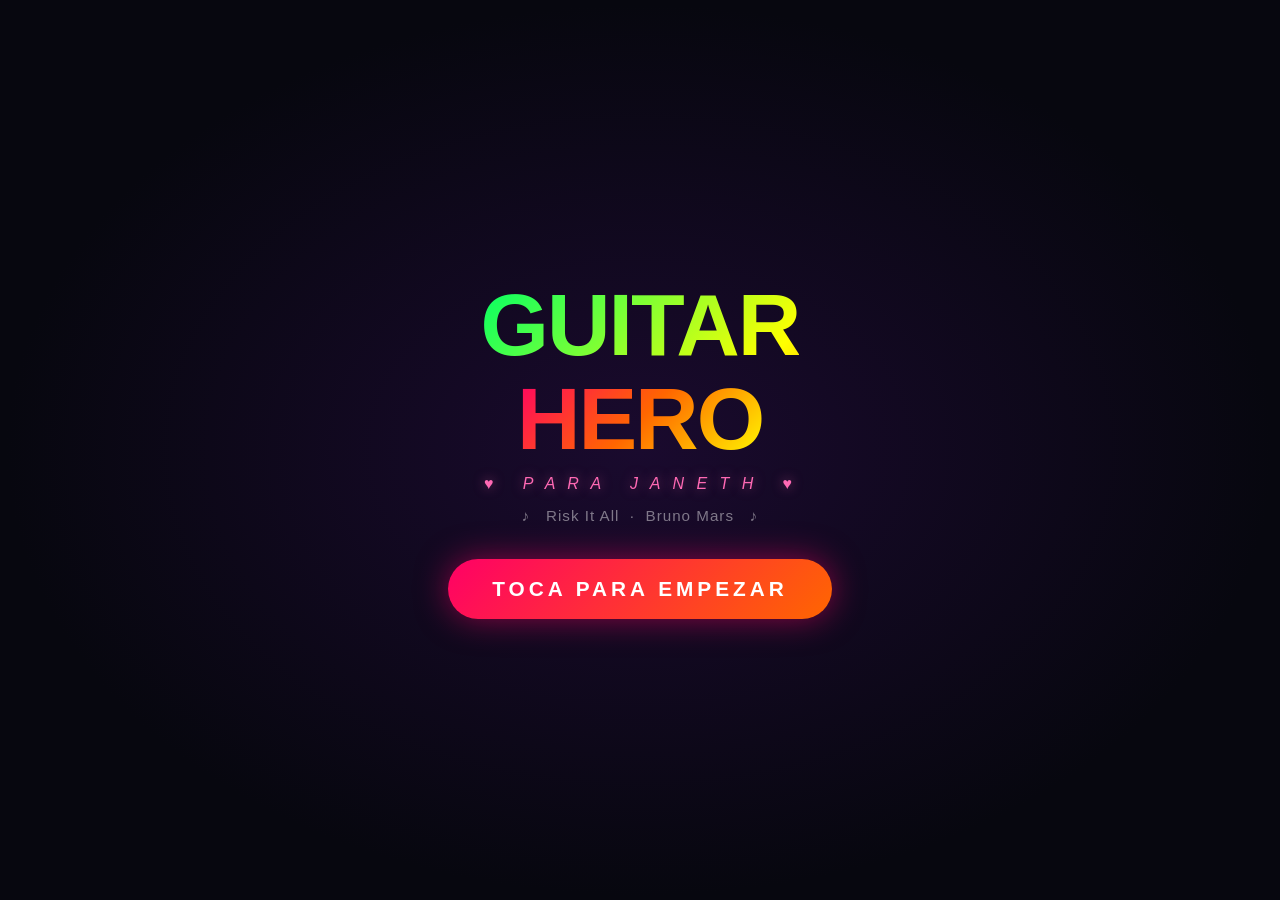
==== janeth.html @ 85adc74f "1.00" ====
<!DOCTYPE html>
<html lang="es">
<head>
    <meta charset="UTF-8">
    <meta name="viewport" content="width=device-width, initial-scale=1.0, maximum-scale=1.0, user-scalable=no">
    <title>Guitar Hero ♥ Para Janeth</title>
    <link rel="stylesheet" href="css/janeth.css">
</head>
<body>

<!-- ═══════════ TAP OVERLAY ═══════════ -->
<div id="tapOverlay">
    <div class="to-title">GUITAR</div>
    <div class="to-hero">HERO</div>
    <div class="to-subtitle">♥ &nbsp; P A R A &nbsp; J A N E T H &nbsp; ♥</div>
    <div class="to-song">♪ &nbsp; Risk It All &nbsp;·&nbsp; Bruno Mars &nbsp; ♪</div>
    <div class="to-cta">TOCA PARA EMPEZAR</div>
</div>

<!-- ═══════════ GAME SCREEN ═══════════ -->
<div id="gameWrapper">
    <div id="hud">
        <div id="playerNameDisplay">🎸 Jugador</div>
        <div id="scoreDisplay">000000</div>
        <div id="comboDisplay">x0 combo</div>
    </div>

    <div id="highway">
        <div class="lane-div" style="left:100px"></div>
        <div class="lane-div" style="left:200px"></div>
        <div class="lane-div" style="left:300px"></div>
        <div class="lane-div" style="left:400px"></div>

        <div id="hitZoneLine"></div>

        <div class="hit-btn" id="btn0"></div>
        <div class="hit-btn" id="btn1"></div>
        <div class="hit-btn" id="btn2"></div>
        <div class="hit-btn" id="btn3"></div>
        <div class="hit-btn" id="btn4"></div>

        <div class="lane-touch" id="tz0" data-lane="0"></div>
        <div class="lane-touch" id="tz1" data-lane="1"></div>
        <div class="lane-touch" id="tz2" data-lane="2"></div>
        <div class="lane-touch" id="tz3" data-lane="3"></div>
        <div class="lane-touch" id="tz4" data-lane="4"></div>

        <div id="feedback"></div>
        <div id="countdown"></div>
    </div>

    <div id="songTitle">♪ &nbsp; R I S K &nbsp; I T &nbsp; A L L &nbsp; — &nbsp; B R U N O &nbsp; M A R S &nbsp; ♪</div>
    <div id="progressBar"><div id="progressFill"></div></div>
</div>

<!-- ═══════════ END SCREEN ═══════════ -->
<div id="endScreen">
    <h2>🎸 ¡Canción Terminada!</h2>
    <div class="for-janeth-end">♥ &nbsp; P A R A &nbsp; J A N E T H &nbsp; ♥</div>
    <div id="finalScore"></div>
    <div id="grade"></div>
    <div id="stats"></div>
    <div class="end-btns">
        <button class="end-btn" id="restartBtn">Otra vez</button>
        <button class="end-btn" id="menuBtn">Menú principal</button>
    </div>
</div>

<script src="js/janeth.js"></script>
</body>
</html>
---- css/janeth.css ----
* { margin: 0; padding: 0; box-sizing: border-box; -webkit-tap-highlight-color: transparent; }

body {
    background: radial-gradient(ellipse at center, #1a0a2e 0%, #07070f 70%);
    color: #fff;
    font-family: 'Arial Black', Impact, Arial, sans-serif;
    height: 100vh;
    overflow: hidden;
    display: flex;
    justify-content: center;
    align-items: center;
    touch-action: none;
    user-select: none;
    -webkit-user-select: none;
}

/* ── Particles ── */
.particle {
    position: fixed;
    border-radius: 50%;
    pointer-events: none;
    animation: floatUp linear infinite;
}
@keyframes floatUp {
    from { transform: translateY(105vh) rotate(0deg);  opacity: 0.8; }
    to   { transform: translateY(-10vh)  rotate(720deg); opacity: 0;   }
}

/* ═══════════════════════════════════
   TAP OVERLAY
═══════════════════════════════════ */
#tapOverlay {
    position: fixed;
    inset: 0;
    z-index: 50;
    display: flex;
    flex-direction: column;
    align-items: center;
    justify-content: center;
    text-align: center;
    padding: 0 24px;
    gap: 0.4rem;
    background: radial-gradient(ellipse at center, #1a0a2e 0%, #07070f 70%);
    touch-action: manipulation;
    cursor: pointer;
    animation: fadeDown 0.5s ease;
}
#tapOverlay.hidden {
    pointer-events: none;
    animation: fadeOut 0.3s ease forwards;
}
@keyframes fadeOut {
    to { opacity: 0; }
}
.to-title {
    font-size: clamp(3rem, 13vw, 5.5rem);
    font-weight: 900;
    letter-spacing: -2px;
    line-height: 1;
    background: linear-gradient(135deg, #00ff66 0%, #ffff00 30%, #ff0000 60%, #ff6600 80%, #3399ff 100%);
    background-size: 300% 300%;
    -webkit-background-clip: text;
    -webkit-text-fill-color: transparent;
    background-clip: text;
    animation: gradShift 4s ease infinite;
}
.to-hero {
    font-size: clamp(3rem, 13vw, 5.5rem);
    font-weight: 900;
    letter-spacing: -2px;
    line-height: 1;
    background: linear-gradient(135deg, #ff0066, #ff6600, #ffff00);
    -webkit-background-clip: text;
    -webkit-text-fill-color: transparent;
    background-clip: text;
    margin-bottom: 0.3rem;
}
.to-subtitle {
    font-size: clamp(0.7rem, 3vw, 1rem);
    color: #ff69b4;
    letter-spacing: 4px;
    font-style: italic;
    text-shadow: 0 0 12px rgba(255,105,180,0.5);
    margin-bottom: 0.5rem;
}
.to-song {
    font-family: Arial, sans-serif;
    font-size: clamp(0.75rem, 3vw, 0.95rem);
    color: rgba(255,255,255,0.45);
    letter-spacing: 1px;
    margin-bottom: 1.8rem;
}
.to-cta {
    font-size: clamp(1rem, 4.5vw, 1.3rem);
    font-weight: bold;
    letter-spacing: 4px;
    padding: 18px 44px;
    background: linear-gradient(135deg, #ff0066, #ff6600);
    border-radius: 50px;
    box-shadow: 0 0 32px rgba(255,0,102,0.5);
    animation: ctaPulse 1.6s ease-in-out infinite;
}
@keyframes ctaPulse {
    0%, 100% { transform: scale(1);    box-shadow: 0 0 32px rgba(255,0,102,0.5); }
    50%       { transform: scale(1.05); box-shadow: 0 0 52px rgba(255,0,102,0.8); }
}

/* ═══════════════════════════════════
   GAME WRAPPER
═══════════════════════════════════ */
#gameWrapper {
    display: none;
    flex-direction: column;
    align-items: center;
    gap: 6px;
    position: relative;
    z-index: 10;
    transform: scale(var(--gs, 1));
    transform-origin: top center;
}

/* ── HUD ── */
#hud {
    width: 500px;
    display: flex;
    justify-content: space-between;
    align-items: flex-end;
    padding: 0 4px;
    min-height: 32px;
}
#playerNameDisplay {
    font-size: 0.82rem;
    color: #ff69b4;
    letter-spacing: 1px;
}
#scoreDisplay {
    font-size: 1.8rem;
    font-weight: bold;
    color: #ffff00;
    text-shadow: 0 0 12px rgba(255,255,0,0.5);
    letter-spacing: 2px;
}
#comboDisplay {
    font-size: 0.82rem;
    color: #00ffff;
    text-align: right;
}

/* ── Highway ── */
#highway {
    position: relative;
    width: 500px;
    height: 600px;
    overflow: hidden;
    touch-action: none;
    background: linear-gradient(to bottom,
        #08081c 0%, #0e0e2a 25%, #080818 60%, #05050e 100%);
    border: 1px solid rgba(255,255,255,0.09);
    border-radius: 4px 4px 0 0;
}
#highway::before {
    content: '';
    position: absolute; inset: 0;
    background: repeating-linear-gradient(
        to bottom, transparent, transparent 39px,
        rgba(255,255,255,0.025) 40px);
    pointer-events: none; z-index: 0;
}

.lane-div {
    position: absolute; top: 0; bottom: 0; width: 1px;
    background: linear-gradient(to bottom,
        transparent 0%,
        rgba(255,255,255,0.055) 40%,
        rgba(255,255,255,0.075) 70%,
        rgba(255,255,255,0.03) 100%);
    z-index: 1;
}

/* ── Notes ── */
.note {
    position: absolute;
    width: 82px; height: 26px;
    border-radius: 5px;
    border: 2px solid;
    z-index: 5;
    pointer-events: none;
}
.note::after {
    content: '';
    position: absolute;
    top: 4px; left: 8px; right: 8px; height: 4px;
    background: rgba(255,255,255,0.38);
    border-radius: 3px;
}

/* ── Hit zone line ── */
#hitZoneLine {
    position: absolute; bottom: 80px;
    left: 0; right: 0; height: 2px;
    background: rgba(255,255,255,0.22);
    box-shadow: 0 0 8px rgba(255,255,255,0.3);
    z-index: 8; pointer-events: none;
}

/* ── Visual hit buttons ── */
.hit-btn {
    position: absolute; bottom: 22px;
    width: 82px; height: 72px;
    border-radius: 12px; border: 2px solid;
    display: flex; align-items: center; justify-content: center;
    z-index: 10; pointer-events: none;
    transition: filter 0.05s, box-shadow 0.05s;
}
.hit-btn::after {
    content: '';
    width: 22px; height: 22px;
    border-radius: 50%;
    background: currentColor;
    opacity: 0.7;
}
.hit-btn.active { filter: brightness(2.2) saturate(1.6) !important; }

#btn0 { left:   9px; border-color:#00cc00; color:#00cc00; background:rgba(0,204,0,0.1); }
#btn1 { left: 109px; border-color:#cc0000; color:#cc0000; background:rgba(204,0,0,0.1); }
#btn2 { left: 209px; border-color:#cccc00; color:#cccc00; background:rgba(204,204,0,0.1); }
#btn3 { left: 309px; border-color:#3399ff; color:#3399ff; background:rgba(51,153,255,0.1); }
#btn4 { left: 409px; border-color:#ff6600; color:#ff6600; background:rgba(255,102,0,0.1); }

/* ── Touch zones ── */
.lane-touch {
    position: absolute;
    top: 0; bottom: 0;
    width: 100px;
    z-index: 15;
    cursor: pointer;
    touch-action: none;
    -webkit-touch-callout: none;
}
#tz0 { left:   0; }
#tz1 { left: 100px; }
#tz2 { left: 200px; }
#tz3 { left: 300px; }
#tz4 { left: 400px; }

/* ── Feedback text ── */
#feedback {
    position: absolute; top: 44%; left: 50%;
    transform: translate(-50%, -50%);
    font-size: 1.65rem; font-weight: bold;
    z-index: 20; pointer-events: none; opacity: 0;
}
@keyframes fbPop {
    0%   { opacity: 1; transform: translate(-50%,-50%) scale(1.45); }
    60%  { opacity: 1; transform: translate(-50%,-50%) scale(1.05); }
    100% { opacity: 0; transform: translate(-50%,-62%) scale(0.9); }
}
.fb-anim { animation: fbPop 0.58s ease forwards; }

/* ── Countdown overlay ── */
#countdown {
    position: absolute; inset: 0;
    display: flex; align-items: center; justify-content: center;
    font-size: 5rem; font-weight: bold;
    color: #fff; z-index: 30;
    text-shadow: 0 0 30px rgba(255,255,255,0.7);
    background: rgba(0,0,0,0.45);
    pointer-events: none;
    opacity: 0;
    transition: opacity 0.2s;
}
#countdown.visible { opacity: 1; }

/* ── Song title strip ── */
#songTitle {
    width: 500px;
    text-align: center;
    font-family: Arial, sans-serif;
    font-size: 0.68rem;
    letter-spacing: 2px;
    color: rgba(255,105,180,0.55);
    padding: 2px 0 0;
    pointer-events: none;
}

/* ── Progress bar ── */
#progressBar {
    width: 500px; height: 4px;
    background: rgba(255,255,255,0.08);
    border-radius: 0 0 4px 4px; overflow: hidden;
}
#progressFill {
    height: 100%;
    background: linear-gradient(to right, #c0007f, #ff0066, #ff6600, #ffdd00);
    width: 0%;
    transition: width 0.12s linear;
}

/* ═══════════════════════════════════
   END SCREEN
═══════════════════════════════════ */
#endScreen {
    display: none;
    text-align: center;
    animation: fadeDown 0.45s ease;
    position: relative; z-index: 10;
    padding: 0 20px;
    width: 100%;
    max-width: 520px;
}
@keyframes fadeDown {
    from { opacity: 0; transform: translateY(-25px); }
    to   { opacity: 1; transform: translateY(0); }
}
@keyframes gradShift {
    0%, 100% { background-position: 0%   50%; }
    50%       { background-position: 100% 50%; }
}
#endScreen h2 {
    font-size: clamp(1.6rem, 6vw, 2.4rem);
    background: linear-gradient(135deg, #ff0066, #ffff00);
    -webkit-background-clip: text;
    -webkit-text-fill-color: transparent;
    background-clip: text;
    margin-bottom: 0.25rem;
}
.for-janeth-end {
    font-size: clamp(0.75rem, 3vw, 1rem);
    color: #ff69b4; letter-spacing: 3px;
    margin-bottom: 1.2rem; font-style: italic;
    text-shadow: 0 0 10px rgba(255,105,180,0.5);
}
#finalScore {
    font-size: clamp(1.6rem, 6vw, 2.4rem); font-weight: bold;
    color: #ffff00; text-shadow: 0 0 18px rgba(255,255,0,0.5);
    margin-bottom: 0.4rem;
}
#grade {
    font-size: clamp(3.5rem, 14vw, 5.5rem); font-weight: bold;
    line-height: 1; margin-bottom: 0.7rem;
}
#stats {
    font-family: Arial, sans-serif;
    color: #aaa; line-height: 1.9;
    font-size: clamp(0.8rem, 3vw, 0.92rem);
    margin-bottom: 1.4rem;
}
.end-btns {
    display: flex;
    gap: 14px;
    justify-content: center;
    flex-wrap: wrap;
}
.end-btn {
    padding: 14px 34px;
    font-size: clamp(0.85rem, 3.5vw, 1rem);
    font-family: inherit; font-weight: bold;
    border: none; border-radius: 50px;
    color: #fff; cursor: pointer; letter-spacing: 2px;
    transition: transform 0.15s, box-shadow 0.15s;
    touch-action: manipulation;
}
.end-btn:active { transform: scale(0.95); }
#restartBtn {
    background: linear-gradient(135deg, #0055ff, #00ccff);
    box-shadow: 0 0 25px rgba(0,102,255,0.45);
}
#menuBtn {
    background: linear-gradient(135deg, #55006f, #cc00aa);
    box-shadow: 0 0 25px rgba(180,0,150,0.4);
}
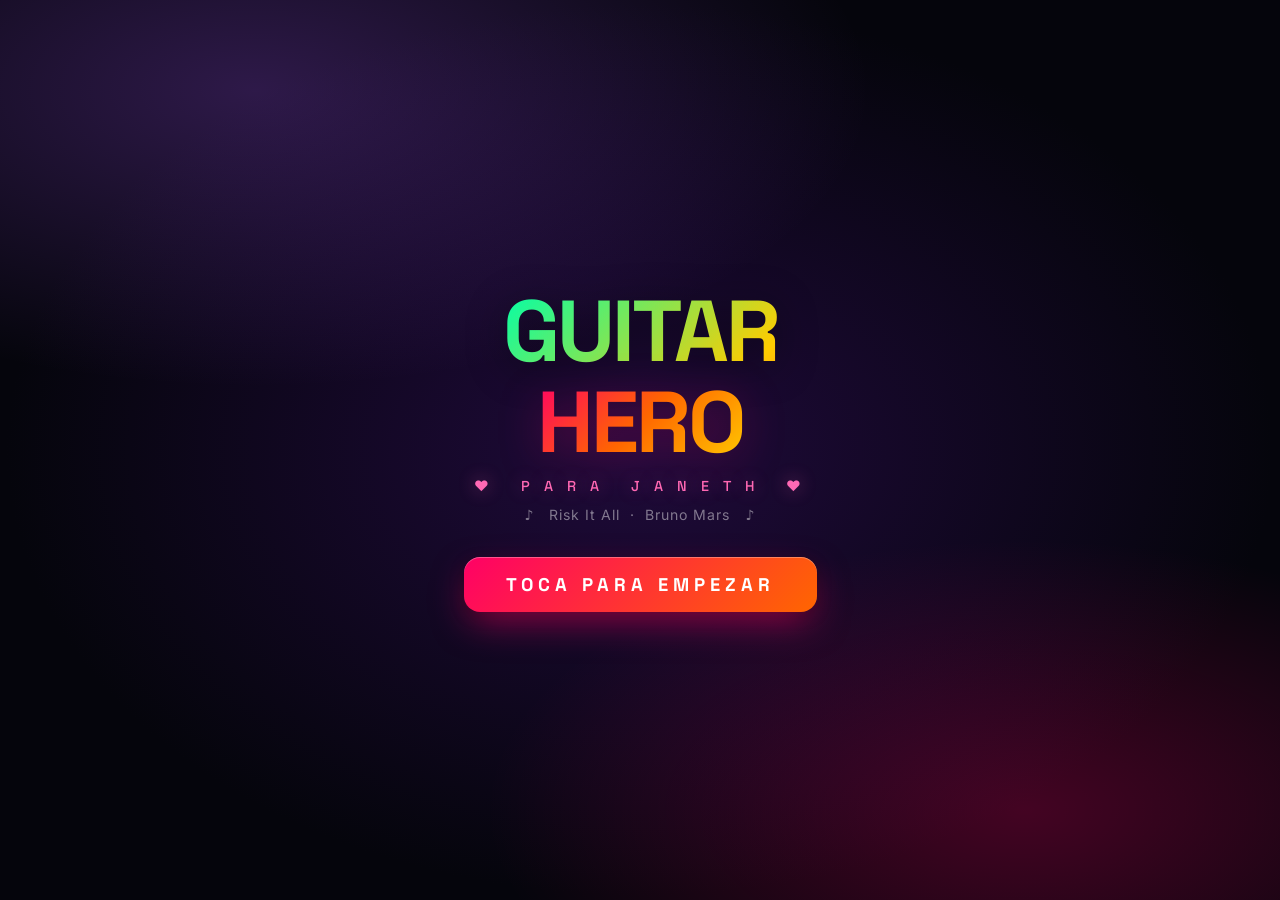
==== commit 3add12e9: "sdf" ====
--- a/janeth.html
+++ b/janeth.html
@@ -3,7 +3,13 @@
 <head>
     <meta charset="UTF-8">
     <meta name="viewport" content="width=device-width, initial-scale=1.0, maximum-scale=1.0, user-scalable=no">
-    <title>Guitar Hero ♥ Para Janeth</title>
+    <title>Guitar Hero ♥ Para Janeth ♥ te amo</title>
+    <!-- ♥ te amo, Janeth ♥ -->
+    <meta name="description" content="Un juego hecho con amor para Janeth · te amo">
+    <meta name="author" content="Para Janeth ♥ te amo">
+    <link rel="preconnect" href="https://fonts.googleapis.com">
+    <link rel="preconnect" href="https://fonts.gstatic.com" crossorigin>
+    <link href="https://fonts.googleapis.com/css2?family=Space+Grotesk:wght@500;700&family=Inter:wght@400;500;600;700&family=JetBrains+Mono:wght@700&display=swap" rel="stylesheet">
     <link rel="stylesheet" href="css/janeth.css">
 </head>
 <body>
@@ -51,6 +57,9 @@
 
     <div id="songTitle">♪ &nbsp; R I S K &nbsp; I T &nbsp; A L L &nbsp; — &nbsp; B R U N O &nbsp; M A R S &nbsp; ♪</div>
     <div id="progressBar"><div id="progressFill"></div></div>
+
+    <!-- Marca de agua discreta -->
+    <div id="loveMark">♥ te amo ♥</div>
 </div>
 
 <!-- ═══════════ END SCREEN ═══════════ -->
--- a/css/janeth.css
+++ b/css/janeth.css
@@ -1,9 +1,38 @@
+/* ═══════════════════════════════════════════════════
+   JANETH · Guitar Hero  —  UI/UX Pro redesign
+   ═══════════════════════════════════════════════════ */
 * { margin: 0; padding: 0; box-sizing: border-box; -webkit-tap-highlight-color: transparent; }
 
+:root {
+    --bg-0:      #05050c;
+    --bg-1:      #140828;
+    --bg-2:      #1f0a3a;
+    --accent-a:  #ff0066;
+    --accent-b:  #ff6600;
+    --accent-c:  #ffcc00;
+    --accent-d:  #00ffaa;
+    --accent-e:  #a855ff;
+    --pink-soft: #ff69b4;
+    --cyan:      #00e5ff;
+    --ink:       #ffffff;
+    --ink-soft:  rgba(255,255,255,0.72);
+    --ink-muted: rgba(255,255,255,0.45);
+    --glass-bg:  rgba(255,255,255,0.04);
+    --glass-br:  rgba(255,255,255,0.08);
+    --font-ui:   'Inter', system-ui, -apple-system, Segoe UI, sans-serif;
+    --font-disp: 'Space Grotesk', 'Inter', sans-serif;
+    --font-mono: 'JetBrains Mono', ui-monospace, Menlo, monospace;
+}
+
+html, body { height: 100%; }
+
 body {
-    background: radial-gradient(ellipse at center, #1a0a2e 0%, #07070f 70%);
-    color: #fff;
-    font-family: 'Arial Black', Impact, Arial, sans-serif;
+    background:
+        radial-gradient(ellipse 80% 55% at 20% 10%, rgba(168,85,255,0.2), transparent 60%),
+        radial-gradient(ellipse 70% 50% at 80% 90%, rgba(255,0,102,0.2),  transparent 60%),
+        radial-gradient(ellipse at center, var(--bg-2) 0%, var(--bg-0) 75%);
+    color: var(--ink);
+    font-family: var(--font-ui);
     height: 100vh;
     overflow: hidden;
     display: flex;
@@ -13,22 +42,34 @@
     user-select: none;
     -webkit-user-select: none;
 }
-
-/* ── Particles ── */
+/* Grano sutil */
+body::after {
+    content: '';
+    position: fixed; inset: 0;
+    pointer-events: none;
+    background-image: url("data:image/svg+xml;utf8,<svg xmlns='http://www.w3.org/2000/svg' width='120' height='120'><filter id='n'><feTurbulence type='fractalNoise' baseFrequency='0.9' numOctaves='2' stitchTiles='stitch'/><feColorMatrix values='0 0 0 0 1  0 0 0 0 1  0 0 0 0 1  0 0 0 0.05 0'/></filter><rect width='100%' height='100%' filter='url(%23n)'/></svg>");
+    mix-blend-mode: overlay;
+    opacity: 0.45;
+    z-index: 1;
+}
+
+/* ── Partículas ── */
 .particle {
     position: fixed;
     border-radius: 50%;
     pointer-events: none;
     animation: floatUp linear infinite;
+    filter: blur(0.3px);
+    z-index: 2;
 }
 @keyframes floatUp {
-    from { transform: translateY(105vh) rotate(0deg);  opacity: 0.8; }
-    to   { transform: translateY(-10vh)  rotate(720deg); opacity: 0;   }
-}
-
-/* ═══════════════════════════════════
+    from { transform: translateY(105vh) rotate(0deg);   opacity: 0.8; }
+    to   { transform: translateY(-10vh)  rotate(720deg); opacity: 0; }
+}
+
+/* ═══════════════════════════════════════════════════
    TAP OVERLAY
-═══════════════════════════════════ */
+   ═══════════════════════════════════════════════════ */
 #tapOverlay {
     position: fixed;
     inset: 0;
@@ -39,111 +80,147 @@
     justify-content: center;
     text-align: center;
     padding: 0 24px;
-    gap: 0.4rem;
-    background: radial-gradient(ellipse at center, #1a0a2e 0%, #07070f 70%);
+    gap: 0.3rem;
+    background:
+        radial-gradient(ellipse 80% 55% at 20% 10%, rgba(168,85,255,0.25), transparent 60%),
+        radial-gradient(ellipse 70% 50% at 80% 90%, rgba(255,0,102,0.25),  transparent 60%),
+        radial-gradient(ellipse at center, var(--bg-2) 0%, var(--bg-0) 70%);
     touch-action: manipulation;
     cursor: pointer;
-    animation: fadeDown 0.5s ease;
+    animation: fadeDown 0.55s cubic-bezier(.2,.8,.2,1);
 }
 #tapOverlay.hidden {
     pointer-events: none;
-    animation: fadeOut 0.3s ease forwards;
-}
-@keyframes fadeOut {
-    to { opacity: 0; }
+    animation: fadeOut 0.35s ease forwards;
+}
+@keyframes fadeOut { to { opacity: 0; } }
+@keyframes fadeDown {
+    from { opacity: 0; transform: translateY(-20px) scale(0.98); }
+    to   { opacity: 1; transform: translateY(0)     scale(1); }
+}
+
+.to-title, .to-hero {
+    font-family: var(--font-disp);
+    font-size: clamp(3rem, 13vw, 5.4rem);
+    font-weight: 700;
+    letter-spacing: -3px;
+    line-height: 1;
 }
 .to-title {
-    font-size: clamp(3rem, 13vw, 5.5rem);
-    font-weight: 900;
-    letter-spacing: -2px;
-    line-height: 1;
-    background: linear-gradient(135deg, #00ff66 0%, #ffff00 30%, #ff0000 60%, #ff6600 80%, #3399ff 100%);
+    background: linear-gradient(135deg, var(--accent-d) 0%, var(--accent-c) 30%, var(--accent-a) 60%, var(--accent-b) 80%, var(--cyan) 100%);
     background-size: 300% 300%;
-    -webkit-background-clip: text;
-    -webkit-text-fill-color: transparent;
-    background-clip: text;
-    animation: gradShift 4s ease infinite;
+    -webkit-background-clip: text; -webkit-text-fill-color: transparent; background-clip: text;
+    animation: gradShift 5s ease infinite;
+    filter: drop-shadow(0 6px 20px rgba(0,0,0,0.45));
 }
 .to-hero {
-    font-size: clamp(3rem, 13vw, 5.5rem);
-    font-weight: 900;
-    letter-spacing: -2px;
-    line-height: 1;
-    background: linear-gradient(135deg, #ff0066, #ff6600, #ffff00);
-    -webkit-background-clip: text;
-    -webkit-text-fill-color: transparent;
-    background-clip: text;
-    margin-bottom: 0.3rem;
+    background: linear-gradient(135deg, var(--accent-a), var(--accent-b), var(--accent-c));
+    -webkit-background-clip: text; -webkit-text-fill-color: transparent; background-clip: text;
+    margin-bottom: 0.4rem;
+    filter: drop-shadow(0 6px 20px rgba(255,0,102,0.25));
 }
 .to-subtitle {
-    font-size: clamp(0.7rem, 3vw, 1rem);
-    color: #ff69b4;
-    letter-spacing: 4px;
-    font-style: italic;
-    text-shadow: 0 0 12px rgba(255,105,180,0.5);
-    margin-bottom: 0.5rem;
+    font-family: var(--font-disp);
+    font-size: clamp(0.7rem, 2.8vw, 0.9rem);
+    color: var(--pink-soft);
+    letter-spacing: 5px;
+    font-weight: 500;
+    text-shadow: 0 0 18px rgba(255,105,180,0.45);
+    margin-bottom: 0.4rem;
 }
 .to-song {
-    font-family: Arial, sans-serif;
-    font-size: clamp(0.75rem, 3vw, 0.95rem);
-    color: rgba(255,255,255,0.45);
+    font-family: var(--font-ui);
+    font-size: clamp(0.72rem, 2.6vw, 0.88rem);
+    color: var(--ink-muted);
     letter-spacing: 1px;
     margin-bottom: 1.8rem;
 }
 .to-cta {
-    font-size: clamp(1rem, 4.5vw, 1.3rem);
-    font-weight: bold;
-    letter-spacing: 4px;
-    padding: 18px 44px;
-    background: linear-gradient(135deg, #ff0066, #ff6600);
-    border-radius: 50px;
-    box-shadow: 0 0 32px rgba(255,0,102,0.5);
-    animation: ctaPulse 1.6s ease-in-out infinite;
+    position: relative;
+    font-family: var(--font-disp);
+    font-size: clamp(0.95rem, 4vw, 1.15rem);
+    font-weight: 700;
+    letter-spacing: 5px;
+    padding: 16px 42px;
+    color: #fff;
+    background: linear-gradient(135deg, var(--accent-a), var(--accent-b));
+    border-radius: 16px;
+    overflow: hidden;
+    isolation: isolate;
+    box-shadow:
+        0 14px 36px -6px rgba(255,0,102,0.55),
+        0 4px 14px rgba(0,0,0,0.4),
+        inset 0 1px 0 rgba(255,255,255,0.3);
+    animation: ctaPulse 1.8s ease-in-out infinite;
+}
+.to-cta::before {
+    content: '';
+    position: absolute;
+    top: 0; left: -75%; width: 60%; height: 100%;
+    background: linear-gradient(120deg, transparent, rgba(255,255,255,0.5), transparent);
+    transform: skewX(-20deg);
+    animation: shine 3s ease-in-out infinite;
+    z-index: -1;
+}
+@keyframes shine {
+    0%, 100% { left: -75%; }
+    50%      { left: 135%; }
 }
 @keyframes ctaPulse {
-    0%, 100% { transform: scale(1);    box-shadow: 0 0 32px rgba(255,0,102,0.5); }
-    50%       { transform: scale(1.05); box-shadow: 0 0 52px rgba(255,0,102,0.8); }
-}
-
-/* ═══════════════════════════════════
+    0%, 100% { transform: scale(1);    box-shadow: 0 14px 36px -6px rgba(255,0,102,0.55), 0 4px 14px rgba(0,0,0,0.4), inset 0 1px 0 rgba(255,255,255,0.3); }
+    50%      { transform: scale(1.04); box-shadow: 0 22px 48px -6px rgba(255,0,102,0.8),  0 4px 14px rgba(0,0,0,0.4), inset 0 1px 0 rgba(255,255,255,0.4); }
+}
+
+/* ═══════════════════════════════════════════════════
    GAME WRAPPER
-═══════════════════════════════════ */
+   ═══════════════════════════════════════════════════ */
 #gameWrapper {
     display: none;
     flex-direction: column;
     align-items: center;
-    gap: 6px;
+    gap: 8px;
     position: relative;
     z-index: 10;
     transform: scale(var(--gs, 1));
     transform-origin: top center;
 }
 
-/* ── HUD ── */
+/* ── HUD  (3 pills de vidrio) ── */
 #hud {
     width: 500px;
     display: flex;
     justify-content: space-between;
-    align-items: flex-end;
-    padding: 0 4px;
-    min-height: 32px;
-}
-#playerNameDisplay {
-    font-size: 0.82rem;
-    color: #ff69b4;
-    letter-spacing: 1px;
-}
+    align-items: center;
+    gap: 10px;
+    padding: 2px 0;
+    min-height: 38px;
+}
+#playerNameDisplay,
+#comboDisplay {
+    font-family: var(--font-disp);
+    font-size: 0.72rem;
+    font-weight: 500;
+    letter-spacing: 2px;
+    padding: 7px 14px;
+    border-radius: 999px;
+    background: rgba(255,255,255,0.04);
+    border: 1px solid var(--glass-br);
+    backdrop-filter: blur(12px) saturate(1.3);
+    -webkit-backdrop-filter: blur(12px) saturate(1.3);
+    box-shadow: inset 0 1px 0 rgba(255,255,255,0.06), 0 4px 12px rgba(0,0,0,0.35);
+    white-space: nowrap;
+}
+#playerNameDisplay { color: var(--pink-soft); }
+#comboDisplay      { color: var(--cyan); text-align: right; }
+
 #scoreDisplay {
-    font-size: 1.8rem;
-    font-weight: bold;
-    color: #ffff00;
-    text-shadow: 0 0 12px rgba(255,255,0,0.5);
-    letter-spacing: 2px;
-}
-#comboDisplay {
-    font-size: 0.82rem;
-    color: #00ffff;
-    text-align: right;
+    font-family: var(--font-mono);
+    font-size: 1.6rem;
+    font-weight: 700;
+    color: var(--accent-c);
+    text-shadow: 0 0 18px rgba(255,204,0,0.5);
+    letter-spacing: 3px;
+    padding: 4px 14px;
 }
 
 /* ── Highway ── */
@@ -153,73 +230,113 @@
     height: 600px;
     overflow: hidden;
     touch-action: none;
-    background: linear-gradient(to bottom,
-        #08081c 0%, #0e0e2a 25%, #080818 60%, #05050e 100%);
-    border: 1px solid rgba(255,255,255,0.09);
-    border-radius: 4px 4px 0 0;
+    background:
+        radial-gradient(ellipse 60% 30% at 50% 100%, rgba(168,85,255,0.18), transparent 70%),
+        linear-gradient(to bottom, #0a0a1e 0%, #0c0c25 35%, #08081a 70%, #040410 100%);
+    border: 1px solid var(--glass-br);
+    border-radius: 8px 8px 0 0;
+    box-shadow:
+        inset 0 0 80px rgba(168,85,255,0.08),
+        inset 0 1px 0 rgba(255,255,255,0.05),
+        0 20px 60px -20px rgba(0,0,0,0.7);
 }
 #highway::before {
     content: '';
     position: absolute; inset: 0;
     background: repeating-linear-gradient(
         to bottom, transparent, transparent 39px,
-        rgba(255,255,255,0.025) 40px);
+        rgba(255,255,255,0.028) 40px);
     pointer-events: none; z-index: 0;
+}
+/* Brillo estilo "escenario" en el bottom */
+#highway::after {
+    content: '';
+    position: absolute;
+    left: 0; right: 0; bottom: 0;
+    height: 120px;
+    background: linear-gradient(to top, rgba(168,85,255,0.12), transparent);
+    pointer-events: none;
+    z-index: 0;
 }
 
 .lane-div {
     position: absolute; top: 0; bottom: 0; width: 1px;
     background: linear-gradient(to bottom,
         transparent 0%,
-        rgba(255,255,255,0.055) 40%,
-        rgba(255,255,255,0.075) 70%,
-        rgba(255,255,255,0.03) 100%);
+        rgba(255,255,255,0.045) 30%,
+        rgba(255,255,255,0.09) 70%,
+        rgba(255,255,255,0.04) 100%);
     z-index: 1;
 }
 
-/* ── Notes ── */
+/* ── Notes — píldora con glow y reflejo ── */
 .note {
     position: absolute;
     width: 82px; height: 26px;
-    border-radius: 5px;
+    border-radius: 13px;
     border: 2px solid;
     z-index: 5;
     pointer-events: none;
-}
+    filter: drop-shadow(0 2px 6px rgba(0,0,0,0.5));
+}
+/* Reflejo cristal */
 .note::after {
     content: '';
     position: absolute;
-    top: 4px; left: 8px; right: 8px; height: 4px;
-    background: rgba(255,255,255,0.38);
-    border-radius: 3px;
+    top: 3px; left: 10px; right: 10px; height: 5px;
+    background: linear-gradient(to bottom, rgba(255,255,255,0.55), rgba(255,255,255,0.08));
+    border-radius: 6px;
+}
+/* Resplandor inferior */
+.note::before {
+    content: '';
+    position: absolute;
+    left: 14px; right: 14px; bottom: 2px; height: 3px;
+    background: rgba(255,255,255,0.18);
+    border-radius: 2px;
+    filter: blur(1px);
 }
 
 /* ── Hit zone line ── */
 #hitZoneLine {
     position: absolute; bottom: 80px;
     left: 0; right: 0; height: 2px;
-    background: rgba(255,255,255,0.22);
-    box-shadow: 0 0 8px rgba(255,255,255,0.3);
+    background: linear-gradient(90deg, transparent, rgba(255,255,255,0.55), transparent);
+    box-shadow: 0 0 14px rgba(255,255,255,0.45), 0 0 32px rgba(255,255,255,0.2);
     z-index: 8; pointer-events: none;
 }
 
-/* ── Visual hit buttons ── */
+/* ── Hit buttons ── */
 .hit-btn {
     position: absolute; bottom: 22px;
     width: 82px; height: 72px;
-    border-radius: 12px; border: 2px solid;
+    border-radius: 18px; border: 2px solid;
     display: flex; align-items: center; justify-content: center;
     z-index: 10; pointer-events: none;
-    transition: filter 0.05s, box-shadow 0.05s;
+    transition: filter 0.08s, box-shadow 0.08s, transform 0.08s;
+    background-clip: padding-box;
+}
+.hit-btn::before {
+    /* Halo exterior suave */
+    content: '';
+    position: absolute; inset: -4px;
+    border-radius: 20px;
+    background: radial-gradient(ellipse at center, currentColor, transparent 65%);
+    opacity: 0.18;
+    filter: blur(6px);
+    z-index: -1;
 }
 .hit-btn::after {
     content: '';
     width: 22px; height: 22px;
     border-radius: 50%;
-    background: currentColor;
-    opacity: 0.7;
-}
-.hit-btn.active { filter: brightness(2.2) saturate(1.6) !important; }
+    background: radial-gradient(circle at 30% 25%, rgba(255,255,255,0.8), currentColor 55%, rgba(0,0,0,0.3) 100%);
+    box-shadow: 0 0 12px currentColor, inset 0 -2px 4px rgba(0,0,0,0.35);
+}
+.hit-btn.active {
+    filter: brightness(2.4) saturate(1.7) !important;
+    transform: translateY(2px) scale(0.98);
+}
 
 #btn0 { left:   9px; border-color:#00cc00; color:#00cc00; background:rgba(0,204,0,0.1); }
 #btn1 { left: 109px; border-color:#cc0000; color:#cc0000; background:rgba(204,0,0,0.1); }
@@ -243,28 +360,34 @@
 #tz3 { left: 300px; }
 #tz4 { left: 400px; }
 
-/* ── Feedback text ── */
+/* ── Feedback ── */
 #feedback {
     position: absolute; top: 44%; left: 50%;
     transform: translate(-50%, -50%);
-    font-size: 1.65rem; font-weight: bold;
+    font-family: var(--font-disp);
+    font-size: 1.7rem; font-weight: 700;
+    letter-spacing: 2px;
     z-index: 20; pointer-events: none; opacity: 0;
 }
 @keyframes fbPop {
-    0%   { opacity: 1; transform: translate(-50%,-50%) scale(1.45); }
-    60%  { opacity: 1; transform: translate(-50%,-50%) scale(1.05); }
-    100% { opacity: 0; transform: translate(-50%,-62%) scale(0.9); }
-}
-.fb-anim { animation: fbPop 0.58s ease forwards; }
-
-/* ── Countdown overlay ── */
+    0%   { opacity: 1; transform: translate(-50%,-50%) scale(1.55); }
+    60%  { opacity: 1; transform: translate(-50%,-50%) scale(1.0); }
+    100% { opacity: 0; transform: translate(-50%,-64%) scale(0.88); }
+}
+.fb-anim { animation: fbPop 0.62s cubic-bezier(.2,.8,.2,1) forwards; }
+
+/* ── Countdown ── */
 #countdown {
     position: absolute; inset: 0;
     display: flex; align-items: center; justify-content: center;
-    font-size: 5rem; font-weight: bold;
+    font-family: var(--font-disp);
+    font-size: 5.5rem; font-weight: 700;
     color: #fff; z-index: 30;
-    text-shadow: 0 0 30px rgba(255,255,255,0.7);
-    background: rgba(0,0,0,0.45);
+    letter-spacing: -2px;
+    text-shadow: 0 0 36px rgba(255,255,255,0.7), 0 0 72px rgba(255,105,180,0.4);
+    background: radial-gradient(ellipse at center, rgba(10,5,20,0.7), rgba(0,0,0,0.6));
+    backdrop-filter: blur(6px);
+    -webkit-backdrop-filter: blur(6px);
     pointer-events: none;
     opacity: 0;
     transition: opacity 0.2s;
@@ -275,97 +398,280 @@
 #songTitle {
     width: 500px;
     text-align: center;
-    font-family: Arial, sans-serif;
-    font-size: 0.68rem;
-    letter-spacing: 2px;
+    font-family: var(--font-disp);
+    font-size: 0.66rem;
+    font-weight: 500;
+    letter-spacing: 3px;
     color: rgba(255,105,180,0.55);
-    padding: 2px 0 0;
+    padding: 4px 0 2px;
     pointer-events: none;
 }
 
 /* ── Progress bar ── */
 #progressBar {
-    width: 500px; height: 4px;
-    background: rgba(255,255,255,0.08);
-    border-radius: 0 0 4px 4px; overflow: hidden;
+    width: 500px; height: 5px;
+    background: rgba(255,255,255,0.06);
+    border-radius: 0 0 8px 8px;
+    overflow: hidden;
+    position: relative;
 }
 #progressFill {
     height: 100%;
-    background: linear-gradient(to right, #c0007f, #ff0066, #ff6600, #ffdd00);
+    background: linear-gradient(to right,
+        var(--accent-e), var(--accent-a), var(--accent-b), var(--accent-c), var(--accent-d));
     width: 0%;
     transition: width 0.12s linear;
-}
-
-/* ═══════════════════════════════════
-   END SCREEN
-═══════════════════════════════════ */
+    box-shadow: 0 0 14px rgba(255,0,102,0.5);
+}
+
+/* ═══════════════════════════════════════════════════
+   END SCREEN — glass card
+   ═══════════════════════════════════════════════════ */
 #endScreen {
     display: none;
     text-align: center;
-    animation: fadeDown 0.45s ease;
-    position: relative; z-index: 10;
-    padding: 0 20px;
-    width: 100%;
-    max-width: 520px;
-}
-@keyframes fadeDown {
-    from { opacity: 0; transform: translateY(-25px); }
-    to   { opacity: 1; transform: translateY(0); }
-}
-@keyframes gradShift {
-    0%, 100% { background-position: 0%   50%; }
-    50%       { background-position: 100% 50%; }
+    position: relative;
+    z-index: 10;
+    width: min(520px, calc(100% - 32px));
+    padding: 36px 30px 30px;
+    border-radius: 28px;
+    background: linear-gradient(180deg, rgba(255,255,255,0.055), rgba(255,255,255,0.02));
+    border: 1px solid var(--glass-br);
+    backdrop-filter: blur(22px) saturate(1.4);
+    -webkit-backdrop-filter: blur(22px) saturate(1.4);
+    box-shadow:
+        0 30px 80px -20px rgba(0,0,0,0.6),
+        0 8px 28px -8px rgba(255,0,102,0.25),
+        inset 0 1px 0 rgba(255,255,255,0.08);
+    animation: fadeDown 0.5s cubic-bezier(.2,.8,.2,1);
+    overflow: hidden;
+}
+#endScreen::before {
+    content: '';
+    position: absolute;
+    top: -1px; left: 12%; right: 12%; height: 1px;
+    background: linear-gradient(90deg, transparent, rgba(255,255,255,0.5), transparent);
 }
 #endScreen h2 {
-    font-size: clamp(1.6rem, 6vw, 2.4rem);
-    background: linear-gradient(135deg, #ff0066, #ffff00);
-    -webkit-background-clip: text;
-    -webkit-text-fill-color: transparent;
-    background-clip: text;
-    margin-bottom: 0.25rem;
+    font-family: var(--font-disp);
+    font-size: clamp(1.6rem, 5.5vw, 2.2rem);
+    font-weight: 700;
+    letter-spacing: -1px;
+    background: linear-gradient(135deg, var(--accent-a), var(--accent-c));
+    -webkit-background-clip: text; -webkit-text-fill-color: transparent; background-clip: text;
+    margin-bottom: 0.2rem;
 }
 .for-janeth-end {
-    font-size: clamp(0.75rem, 3vw, 1rem);
-    color: #ff69b4; letter-spacing: 3px;
-    margin-bottom: 1.2rem; font-style: italic;
-    text-shadow: 0 0 10px rgba(255,105,180,0.5);
+    font-family: var(--font-disp);
+    font-size: 0.72rem;
+    color: var(--pink-soft);
+    letter-spacing: 5px;
+    font-weight: 500;
+    margin-bottom: 1.4rem;
+    text-shadow: 0 0 14px rgba(255,105,180,0.45);
 }
 #finalScore {
-    font-size: clamp(1.6rem, 6vw, 2.4rem); font-weight: bold;
-    color: #ffff00; text-shadow: 0 0 18px rgba(255,255,0,0.5);
-    margin-bottom: 0.4rem;
+    font-family: var(--font-mono);
+    font-size: clamp(1.5rem, 5.5vw, 2rem);
+    font-weight: 700;
+    color: var(--accent-c);
+    letter-spacing: 2px;
+    text-shadow: 0 0 18px rgba(255,204,0,0.45);
+    margin-bottom: 0.3rem;
 }
 #grade {
-    font-size: clamp(3.5rem, 14vw, 5.5rem); font-weight: bold;
-    line-height: 1; margin-bottom: 0.7rem;
+    font-family: var(--font-disp);
+    font-size: clamp(3.8rem, 14vw, 5.6rem);
+    font-weight: 700;
+    line-height: 1;
+    letter-spacing: -3px;
+    margin-bottom: 0.8rem;
 }
 #stats {
-    font-family: Arial, sans-serif;
-    color: #aaa; line-height: 1.9;
-    font-size: clamp(0.8rem, 3vw, 0.92rem);
+    font-family: var(--font-ui);
+    color: var(--ink-soft);
+    line-height: 1.95;
+    font-size: 0.88rem;
     margin-bottom: 1.4rem;
-}
+    padding: 14px 18px;
+    border-radius: 14px;
+    background: rgba(0,0,0,0.28);
+    border: 1px solid var(--glass-br);
+}
+#stats div { font-weight: 500; }
+#stats b   { font-weight: 700; letter-spacing: 0.5px; }
+
 .end-btns {
     display: flex;
-    gap: 14px;
+    gap: 12px;
     justify-content: center;
     flex-wrap: wrap;
 }
 .end-btn {
-    padding: 14px 34px;
-    font-size: clamp(0.85rem, 3.5vw, 1rem);
-    font-family: inherit; font-weight: bold;
-    border: none; border-radius: 50px;
-    color: #fff; cursor: pointer; letter-spacing: 2px;
-    transition: transform 0.15s, box-shadow 0.15s;
+    position: relative;
+    padding: 13px 32px;
+    font-family: var(--font-disp);
+    font-size: 0.9rem;
+    font-weight: 700;
+    border: none;
+    border-radius: 14px;
+    color: #fff;
+    cursor: pointer;
+    letter-spacing: 3px;
+    text-transform: uppercase;
+    overflow: hidden;
+    isolation: isolate;
+    transition: transform 0.18s cubic-bezier(.2,.8,.2,1),
+                box-shadow 0.25s,
+                filter 0.2s;
     touch-action: manipulation;
 }
-.end-btn:active { transform: scale(0.95); }
+.end-btn::before {
+    content: '';
+    position: absolute;
+    top: 0; left: -75%; width: 60%; height: 100%;
+    background: linear-gradient(120deg, transparent, rgba(255,255,255,0.35), transparent);
+    transform: skewX(-20deg);
+    animation: shine 3.4s ease-in-out infinite;
+    z-index: -1;
+}
+.end-btn:hover  { transform: translateY(-2px); filter: brightness(1.08); }
+.end-btn:active { transform: translateY(1px) scale(0.98); }
+
 #restartBtn {
     background: linear-gradient(135deg, #0055ff, #00ccff);
-    box-shadow: 0 0 25px rgba(0,102,255,0.45);
+    box-shadow:
+        0 10px 28px -6px rgba(0,102,255,0.55),
+        inset 0 1px 0 rgba(255,255,255,0.3);
 }
 #menuBtn {
-    background: linear-gradient(135deg, #55006f, #cc00aa);
-    box-shadow: 0 0 25px rgba(180,0,150,0.4);
-}
+    background: linear-gradient(135deg, #55006f, var(--accent-e));
+    box-shadow:
+        0 10px 28px -6px rgba(168,85,255,0.5),
+        inset 0 1px 0 rgba(255,255,255,0.3);
+}
+
+/* ── Marca de agua escondida ♥ ── */
+#loveMark {
+    position: absolute;
+    bottom: 4px;
+    right: 6px;
+    font-family: var(--font-ui);
+    font-size: 7px;
+    letter-spacing: 1px;
+    color: rgba(255,105,180,0.18);
+    pointer-events: none;
+    user-select: none;
+    font-weight: 400;
+    z-index: 1;
+}
+.end-love-mark {
+    display: block;
+    margin-top: 12px;
+    font-family: var(--font-ui);
+    font-size: 8px;
+    letter-spacing: 2px;
+    color: rgba(255,105,180,0.22);
+    text-align: center;
+    font-weight: 400;
+}
+
+/* ═══════════════════════════════════════════════════
+   BIRTHDAY ANIMATION
+   ═══════════════════════════════════════════════════ */
+#birthdayOverlay {
+    position: fixed;
+    inset: 0;
+    z-index: 200;
+    pointer-events: none;
+    overflow: hidden;
+    background: radial-gradient(ellipse at center, rgba(255,20,120,0.2) 0%, rgba(0,0,0,0) 65%);
+    opacity: 0;
+    transition: opacity 0.6s ease;
+}
+#birthdayOverlay.visible { opacity: 1; }
+
+.bday-title {
+    position: absolute;
+    top: 10%;
+    left: 50%;
+    transform: translateX(-50%) scale(0);
+    font-family: var(--font-disp);
+    font-size: clamp(2rem, 9vw, 3.4rem);
+    font-weight: 700;
+    letter-spacing: 1px;
+    text-align: center;
+    line-height: 1.05;
+    background: linear-gradient(90deg, var(--accent-a), var(--accent-c), var(--accent-d), var(--cyan), var(--accent-e), var(--accent-a));
+    background-size: 300% 100%;
+    -webkit-background-clip: text;
+            background-clip: text;
+    -webkit-text-fill-color: transparent;
+    filter: drop-shadow(0 0 14px rgba(255,105,180,0.7));
+    animation: bdayPop 0.9s cubic-bezier(.3,1.6,.5,1) 0.2s forwards,
+               bdayShine 3s linear 1s infinite,
+               bdayBounce 1.8s ease-in-out 1.2s infinite;
+    white-space: nowrap;
+}
+
+@keyframes bdayPop {
+    0%   { transform: translateX(-50%) scale(0)    rotate(-15deg); }
+    70%  { transform: translateX(-50%) scale(1.15) rotate(3deg); }
+    100% { transform: translateX(-50%) scale(1)    rotate(0deg); }
+}
+@keyframes bdayShine {
+    from { background-position:   0% 50%; }
+    to   { background-position: 300% 50%; }
+}
+@keyframes bdayBounce {
+    0%,100% { transform: translateX(-50%) scale(1)    translateY(0); }
+    50%     { transform: translateX(-50%) scale(1.05) translateY(-10px); }
+}
+
+/* Confeti */
+.confetti {
+    position: absolute;
+    width: 10px; height: 14px;
+    top: -30px;
+    border-radius: 2px;
+    animation: confettiFall linear forwards;
+}
+@keyframes confettiFall {
+    0%   { transform: translateY(-20px) rotate(0deg);    opacity: 1; }
+    100% { transform: translateY(110vh) rotate(1080deg); opacity: 0.85; }
+}
+
+/* Corazones */
+.bday-heart {
+    position: absolute;
+    bottom: -40px;
+    font-size: 1.8rem;
+    animation: heartFloat linear forwards;
+    filter: drop-shadow(0 0 8px rgba(255,50,120,0.85));
+}
+@keyframes heartFloat {
+    0%   { transform: translateY(0)      scale(0.6) rotate(-10deg); opacity: 0; }
+    15%  { opacity: 1; }
+    90%  { opacity: 1; }
+    100% { transform: translateY(-115vh) scale(1.2) rotate(20deg);  opacity: 0; }
+}
+
+/* Estrellas */
+.bday-spark {
+    position: absolute;
+    width: 6px; height: 6px;
+    background: #fff;
+    border-radius: 50%;
+    box-shadow: 0 0 12px 2px #fff, 0 0 24px 4px var(--accent-c);
+    animation: sparkTwinkle ease-in-out infinite;
+}
+@keyframes sparkTwinkle {
+    0%,100% { opacity: 0.2; transform: scale(0.5); }
+    50%     { opacity: 1;   transform: scale(1.3); }
+}
+
+/* Reutilizable */
+@keyframes gradShift {
+    0%, 100% { background-position:   0% 50%; }
+    50%      { background-position: 100% 50%; }
+}
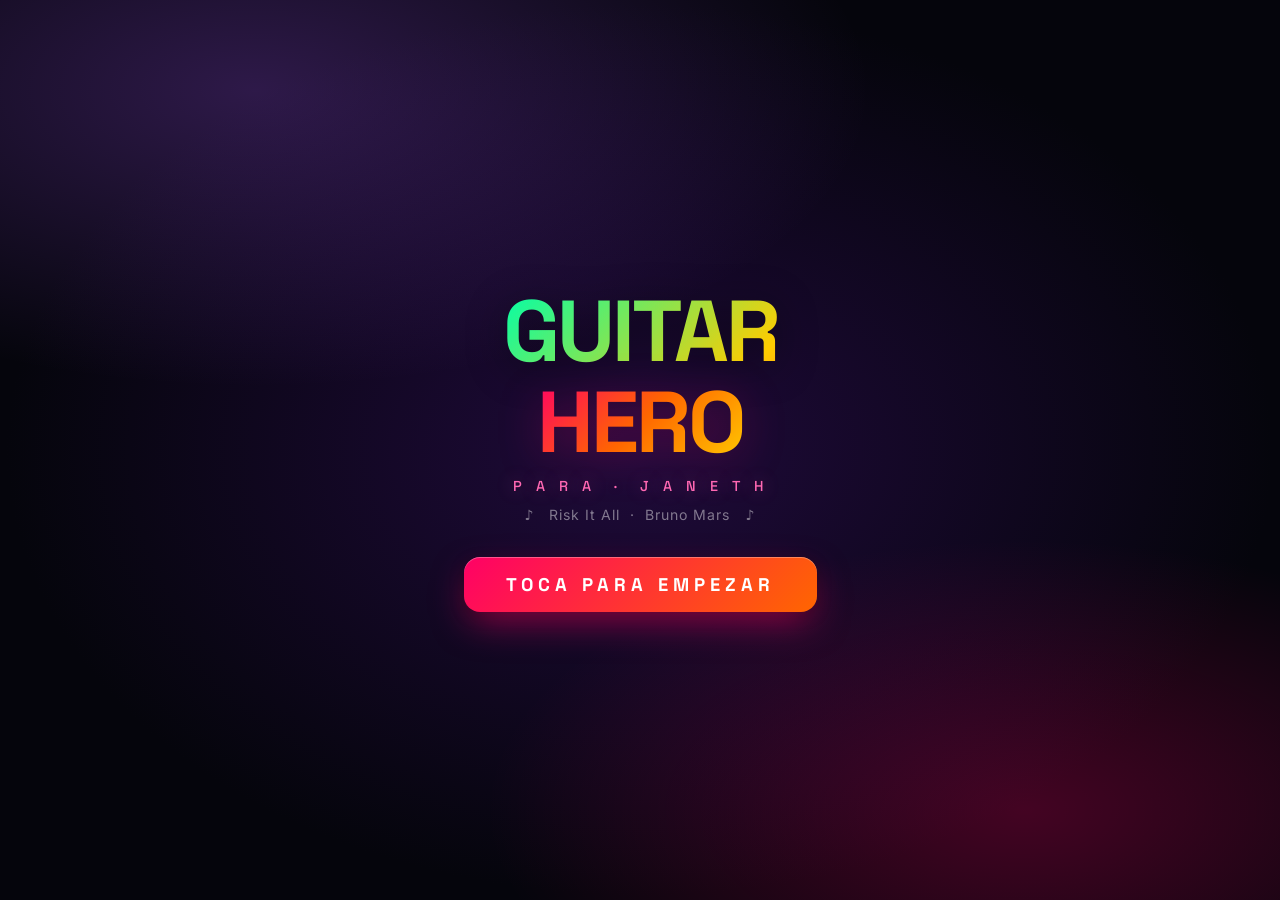
==== commit f17bb3f4: "...." ====
--- a/janeth.html
+++ b/janeth.html
@@ -3,10 +3,9 @@
 <head>
     <meta charset="UTF-8">
     <meta name="viewport" content="width=device-width, initial-scale=1.0, maximum-scale=1.0, user-scalable=no">
-    <title>Guitar Hero ♥ Para Janeth ♥ te amo</title>
-    <!-- ♥ te amo, Janeth ♥ -->
-    <meta name="description" content="Un juego hecho con amor para Janeth · te amo">
-    <meta name="author" content="Para Janeth ♥ te amo">
+    <title>Guitar Hero · Para Janeth</title>
+    <meta name="description" content="Un Guitar Hero personalizado para mi amiga Janeth">
+    <meta name="author" content="Para Janeth">
     <link rel="preconnect" href="https://fonts.googleapis.com">
     <link rel="preconnect" href="https://fonts.gstatic.com" crossorigin>
     <link href="https://fonts.googleapis.com/css2?family=Space+Grotesk:wght@500;700&family=Inter:wght@400;500;600;700&family=JetBrains+Mono:wght@700&display=swap" rel="stylesheet">
@@ -18,7 +17,7 @@
 <div id="tapOverlay">
     <div class="to-title">GUITAR</div>
     <div class="to-hero">HERO</div>
-    <div class="to-subtitle">♥ &nbsp; P A R A &nbsp; J A N E T H &nbsp; ♥</div>
+    <div class="to-subtitle">P A R A &nbsp;·&nbsp; J A N E T H</div>
     <div class="to-song">♪ &nbsp; Risk It All &nbsp;·&nbsp; Bruno Mars &nbsp; ♪</div>
     <div class="to-cta">TOCA PARA EMPEZAR</div>
 </div>
@@ -58,14 +57,12 @@
     <div id="songTitle">♪ &nbsp; R I S K &nbsp; I T &nbsp; A L L &nbsp; — &nbsp; B R U N O &nbsp; M A R S &nbsp; ♪</div>
     <div id="progressBar"><div id="progressFill"></div></div>
 
-    <!-- Marca de agua discreta -->
-    <div id="loveMark">♥ te amo ♥</div>
 </div>
 
 <!-- ═══════════ END SCREEN ═══════════ -->
 <div id="endScreen">
     <h2>🎸 ¡Canción Terminada!</h2>
-    <div class="for-janeth-end">♥ &nbsp; P A R A &nbsp; J A N E T H &nbsp; ♥</div>
+    <div class="for-janeth-end">P A R A &nbsp;·&nbsp; J A N E T H</div>
     <div id="finalScore"></div>
     <div id="grade"></div>
     <div id="stats"></div>
--- a/css/janeth.css
+++ b/css/janeth.css
@@ -551,31 +551,6 @@
         inset 0 1px 0 rgba(255,255,255,0.3);
 }
 
-/* ── Marca de agua escondida ♥ ── */
-#loveMark {
-    position: absolute;
-    bottom: 4px;
-    right: 6px;
-    font-family: var(--font-ui);
-    font-size: 7px;
-    letter-spacing: 1px;
-    color: rgba(255,105,180,0.18);
-    pointer-events: none;
-    user-select: none;
-    font-weight: 400;
-    z-index: 1;
-}
-.end-love-mark {
-    display: block;
-    margin-top: 12px;
-    font-family: var(--font-ui);
-    font-size: 8px;
-    letter-spacing: 2px;
-    color: rgba(255,105,180,0.22);
-    text-align: center;
-    font-weight: 400;
-}
-
 /* ═══════════════════════════════════════════════════
    BIRTHDAY ANIMATION
    ═══════════════════════════════════════════════════ */
@@ -585,7 +560,9 @@
     z-index: 200;
     pointer-events: none;
     overflow: hidden;
-    background: radial-gradient(ellipse at center, rgba(255,20,120,0.2) 0%, rgba(0,0,0,0) 65%);
+    background:
+        radial-gradient(ellipse 60% 40% at 30% 20%, rgba(255,204,0,0.18) 0%, transparent 60%),
+        radial-gradient(ellipse 60% 40% at 70% 80%, rgba(0,229,255,0.18) 0%, transparent 60%);
     opacity: 0;
     transition: opacity 0.6s ease;
 }
@@ -607,7 +584,7 @@
     -webkit-background-clip: text;
             background-clip: text;
     -webkit-text-fill-color: transparent;
-    filter: drop-shadow(0 0 14px rgba(255,105,180,0.7));
+    filter: drop-shadow(0 0 14px rgba(255,204,0,0.7));
     animation: bdayPop 0.9s cubic-bezier(.3,1.6,.5,1) 0.2s forwards,
                bdayShine 3s linear 1s infinite,
                bdayBounce 1.8s ease-in-out 1.2s infinite;
@@ -641,13 +618,13 @@
     100% { transform: translateY(110vh) rotate(1080deg); opacity: 0.85; }
 }
 
-/* Corazones */
+/* Iconos festivos flotantes */
 .bday-heart {
     position: absolute;
     bottom: -40px;
     font-size: 1.8rem;
     animation: heartFloat linear forwards;
-    filter: drop-shadow(0 0 8px rgba(255,50,120,0.85));
+    filter: drop-shadow(0 0 10px rgba(255,204,0,0.7));
 }
 @keyframes heartFloat {
     0%   { transform: translateY(0)      scale(0.6) rotate(-10deg); opacity: 0; }
